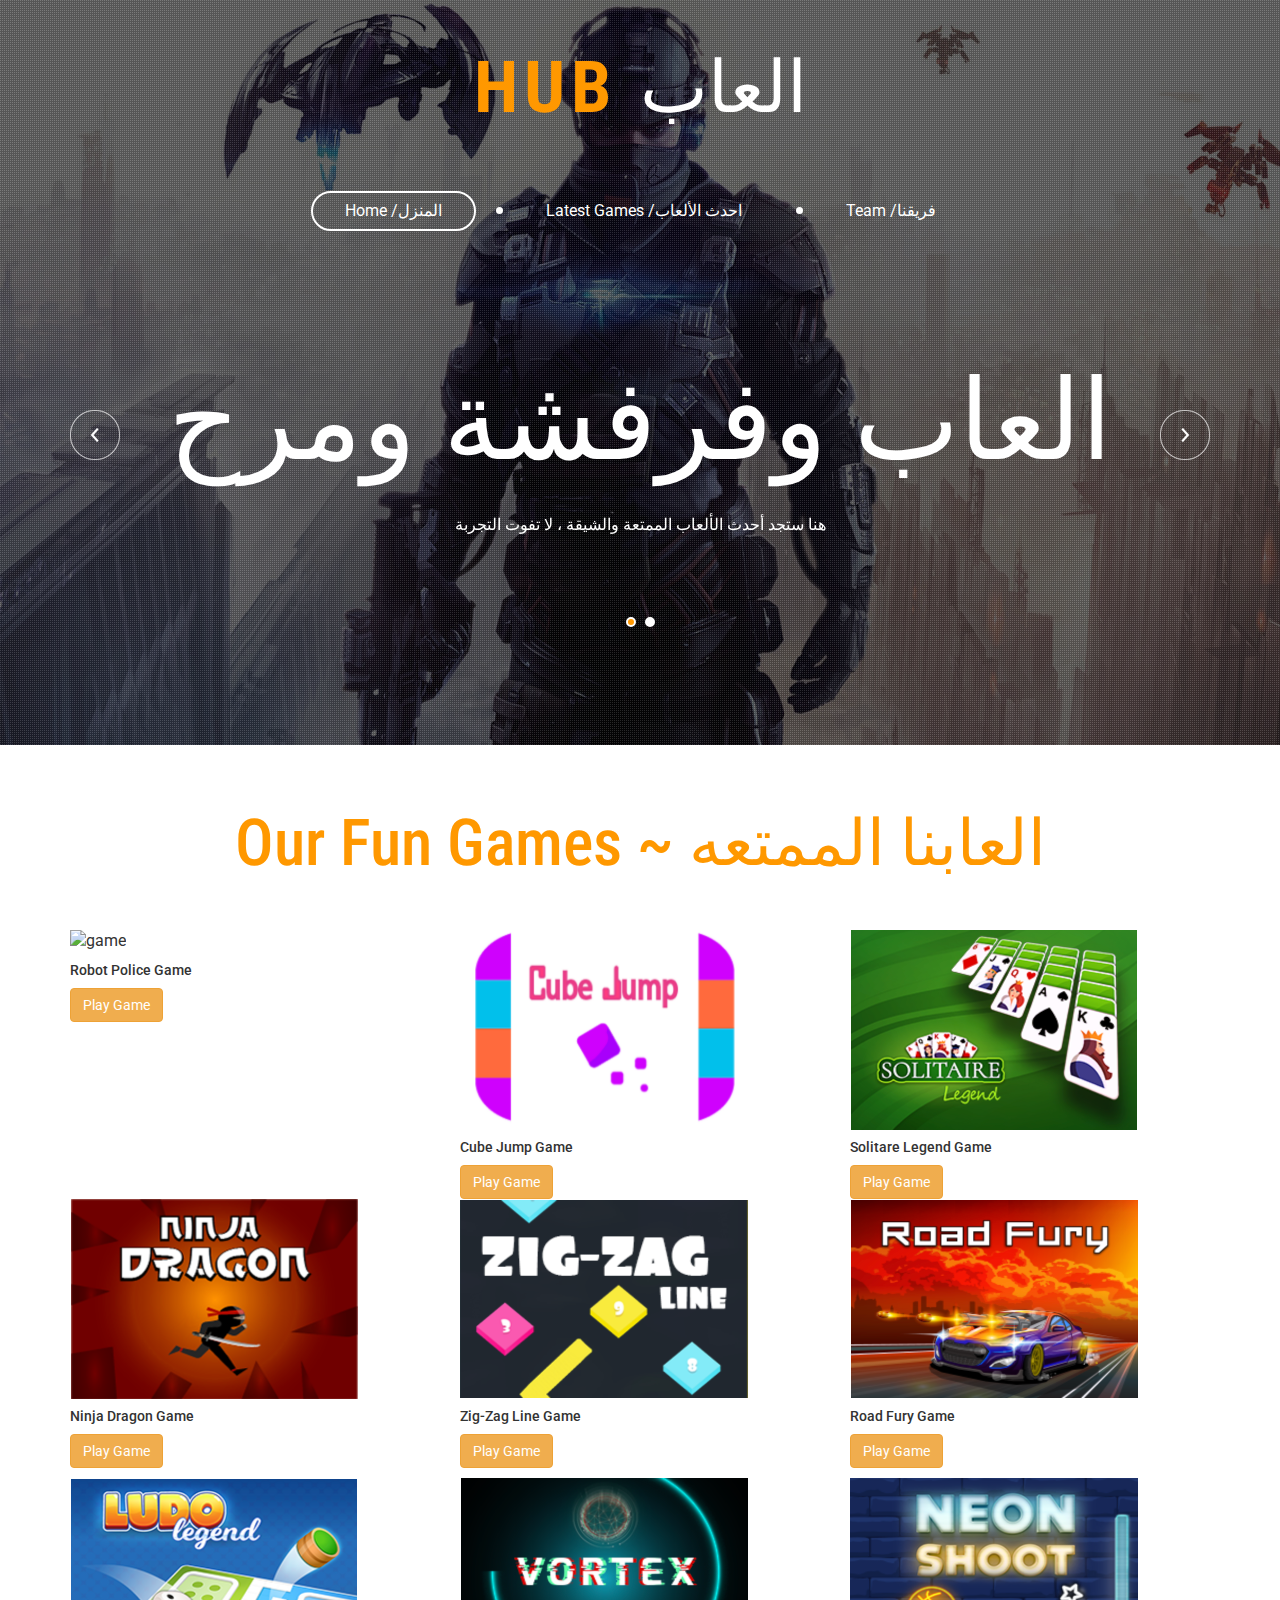
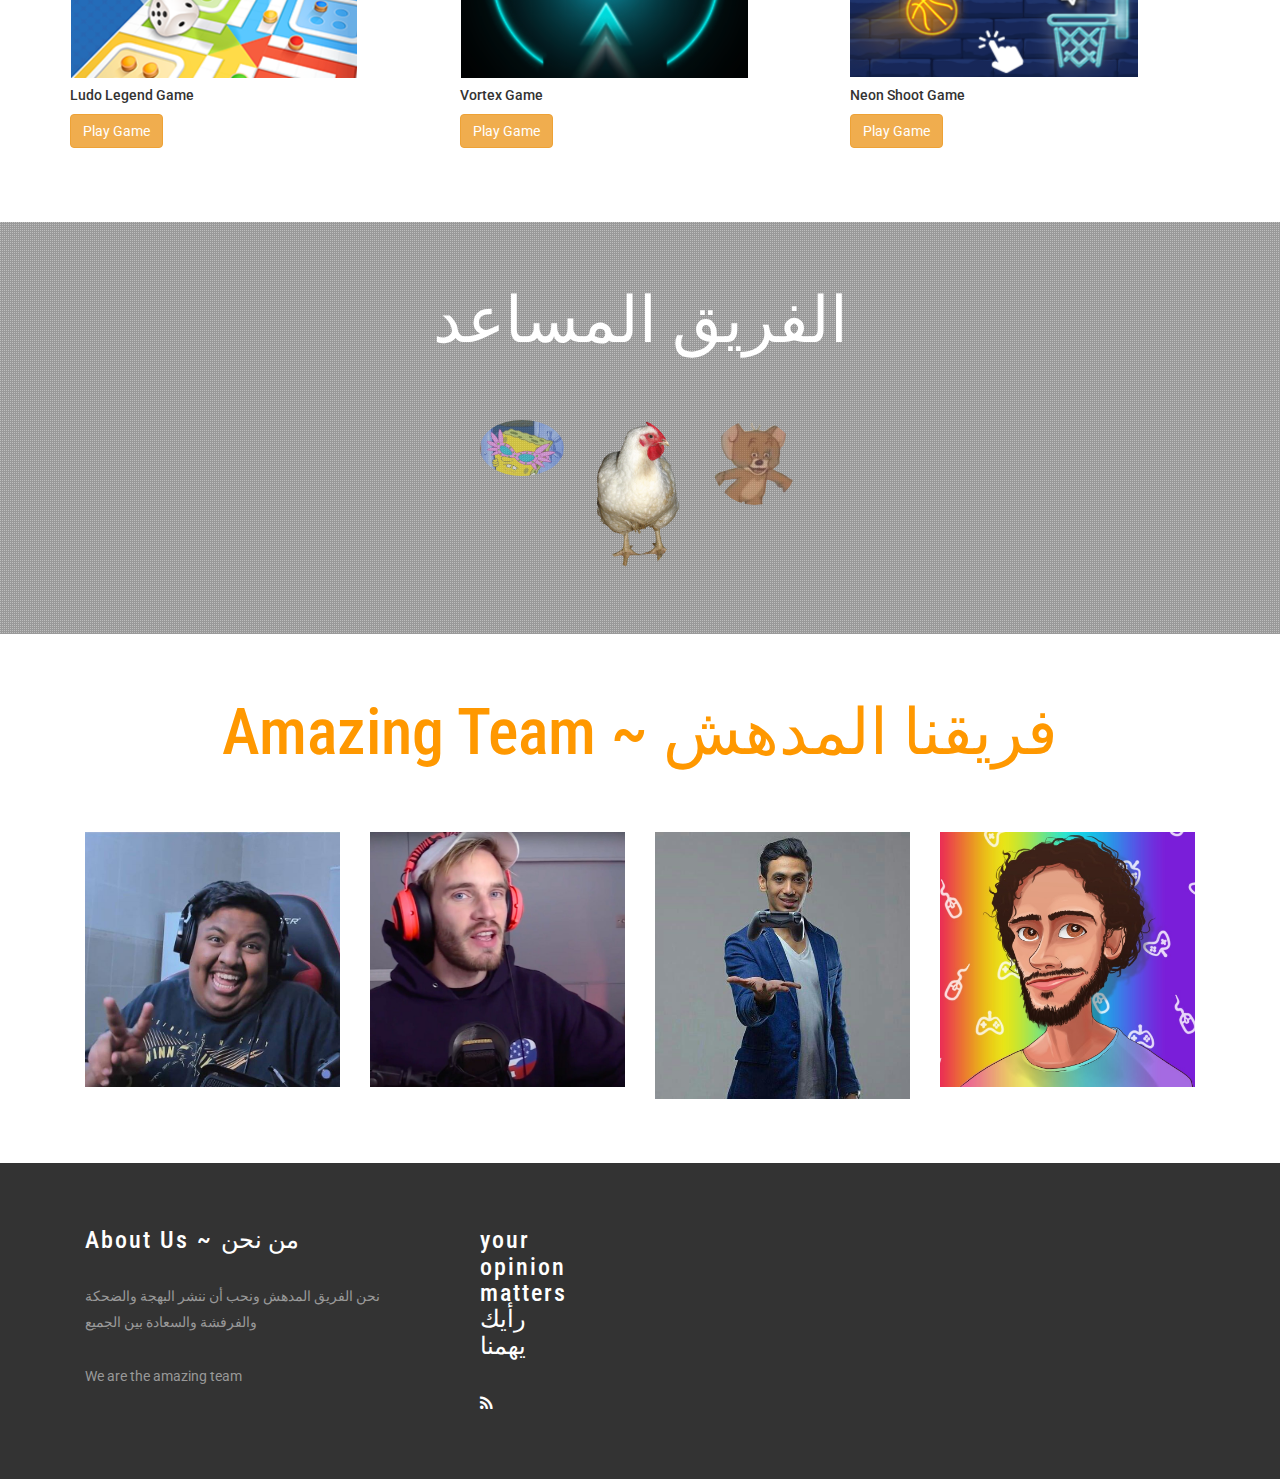
==== index.html @ be926b89 "uploaded my index page" ====
<!--A Design by W3layouts
Author: W3layout
Author URL: http://w3layouts.com
License: Creative Commons Attribution 3.0 Unported
License URL: http://creativecommons.org/licenses/by/3.0/
-->
<!DOCTYPE html>
<html lang="en">
<head>
	<title>Games Hub a Games Category Bootstrap responsive Website Template | Home :: w3layouts</title>
	<meta name="viewport" content="width=device-width, initial-scale=1">
	<meta charset="utf-8">
	<meta name="keywords" content="Games Hub Responsive web template, Bootstrap Web Templates, Flat Web Templates, Android Compatible web template,
	Smartphone Compatible web template, free webdesigns for Nokia, Samsung, LG, SonyEricsson, Motorola web design" />
	<script type="application/x-javascript"> addEventListener("load", function() { setTimeout(hideURLbar, 0); }, false); function hideURLbar(){ window.scrollTo(0,1); } </script>
	<!-- bootstrap-css -->
	<link href="css/bootstrap.css" rel="stylesheet" type="text/css" media="all" />
	<!--// bootstrap-css -->
	<!-- css -->
	<link rel="stylesheet" href="css/style.css" type="text/css" media="all" />
	<!--// css -->
	<!-- font-awesome icons -->
	<link href="css/font-awesome.css" rel="stylesheet">
	<!-- //font-awesome icons -->
	<!-- portfolio -->
	<link rel="stylesheet" href="css/chocolat.css" type="text/css" media="all">
	<!-- //portfolio -->
	<!-- font -->
	<link href="//fonts.googleapis.com/css?family=Roboto:100,100i,300,300i,400,400i,500,500i,700,700i,900,900i" rel="stylesheet">
	<link href='//fonts.googleapis.com/css?family=Roboto+Condensed:400,700italic,700,400italic,300italic,300' rel='stylesheet' type='text/css'>
	<!-- //font -->
	<script src="js/jquery-1.11.1.min.js"></script>
	<script src="js/bootstrap.js"></script>
	<script type="text/javascript">
		jQuery(document).ready(function($) {
			$(".scroll").click(function(event){
				event.preventDefault();
				$('html,body').animate({scrollTop:$(this.hash).offset().top},1000);
			});
		});
	</script>

	<!--[if lt IE 9]>
	<script src="https://oss.maxcdn.com/libs/html5shiv/3.7.0/html5shiv.js"></script>
	<![endif]-->
</head>
<body>
	<!-- banner -->
	<div class="banner">
		<div class="agileinfo-dot">
			<div class="agileits-logo">
				<h1><a href="index.html">Hub <span>العاب</span></a></h1>
			</div>
			<div class="header-top">
				<div class="container">
					<div class="header-top-info">
						<nav class="navbar navbar-default">
							<!-- Brand and toggle get grouped for better mobile display -->
							<div class="navbar-header">
								<button type="button" class="navbar-toggle collapsed" data-toggle="collapse" data-target="#bs-example-navbar-collapse-1">
									<span class="sr-only">Toggle navigation</span>
									<span class="icon-bar"></span>
									<span class="icon-bar"></span>
									<span class="icon-bar"></span>
								</button>
							</div>

							<!-- Collect the nav links, forms, and other content for toggling -->
							<div class="collapse navbar-collapse nav-wil" id="bs-example-navbar-collapse-1">
								<nav>
									<ul class="nav navbar-nav">
										<li class="active"><a href="index.html">Home <span> /المنزل</a></li>

											<li><a href="#gallery" class="scroll">Latest Games <span> /احدث الألعاب</a></li>

												<li><a href="#team" class="scroll">Team <span> /فريقنا </a></li>

												</ul>
											</nav>
										</div>
										<!-- /.navbar-collapse -->
									</nav>
								</div>
							</div>
						</div>
						<div class="w3layouts-banner-info">
							<div class="container">
								<div class="w3layouts-banner-slider">
									<div class="w3layouts-banner-top-slider">
										<div class="slider">
											<div class="callbacks_container">
												<ul class="rslides callbacks callbacks1" id="slider4">
													<li>
														<div class="banner_text">
															<h3>العاب وفرفشة ومرح</h3>
															<p>هنا ستجد أحدث الألعاب الممتعة والشيقة ، لا تفوت التجربة</p>

														</div>
													</li>
													<li>
														<div class="banner_text">
															<h3>Games Hub </h3>
															<p>Here you will find the best games ever, you will never regret the experince</p>

														</div>
													</li>
												</ul>
											</div>
											<div class="clearfix"> </div>
											<script src="js/responsiveslides.min.js"></script>
											<script>
												// You can also use "$(window).load(function() {"
												$(function () {
													// Slideshow 4
													$("#slider4").responsiveSlides({
														auto: true,
														pager:true,
														nav:true,
														speed: 500,
														namespace: "callbacks",
														before: function () {
															$('.events').append("<li>before event fired.</li>");
														},
														after: function () {
															$('.events').append("<li>after event fired.</li>");
														}
													});

												});
											</script>
											<!--banner Slider starts Here-->
										</div>
									</div>
								</div>
							</div>
						</div>
					</div>
				</div>
				<!-- //banner -->


				<!-- portfolio -->
				<div class="portfolio" id="gallery">
					<div class="container">
						<div class="agileits-title" style="margin-bottom:50px;">
							<h3>Our Fun Games ~ العابنا الممتعه</h3>
						</div>
						<div class ="row">

							<div class="col-sm-4">
								<div class="card" style="width: 18rem;">
									<img src="first.png" class="img-round img-size" alt="game">
									<div class="card-body" style="margin-bottom:10px;">
										<h5 class="card-title">Robot Police Game</h5>
										<a href="firstgame.html" class="btn btn-warning">Play Game</a>
									</div>
								</div>
							</div>

							<div class="col-sm-4">
								<div class="card" style="width: 18rem;">
									<img src="Sec.png" class="img-round img-size" alt="game">
									<div class="card-body">
										<h5 class="card-title">Cube Jump Game</h5>
										<a href="secgame.html" class="btn btn-warning">Play Game</a>
									</div>
								</div>
							</div>

							<div class="col-sm-4">
								<div class="card" style="width: 18rem;">
									<img src="third.png" class="img-round img-size" alt="game">
									<div class="card-body">
										<h5 class="card-title">Solitare Legend Game</h5>
										<a href="thirdgame.html" class="btn btn-warning">Play Game</a>
									</div>
								</div>
							</div>
						</div>

						<div class ="row ">

							<div class="col-sm-4">
								<div class="card" style="width: 18rem;">
									<img src="fourth.png" class="img-round img-size" alt="game">
									<div class="card-body" style="margin-bottom:10px;">
										<h5 class="card-title">Ninja Dragon Game</h5>
										<a href="fourthgame.html" class="btn btn-warning">Play Game</a>
									</div>
								</div>
							</div>

							<div class="col-sm-4">
								<div class="card" style="width: 18rem;">
									<img src="fifth.png" class="img-round img-size" alt="game">
									<div class="card-body">
										<h5 class="card-title">Zig-Zag Line Game</h5>
										<a href="fifthgame.html" class="btn btn-warning">Play Game</a>
									</div>
								</div>
							</div>

							<div class="col-sm-4">
								<div class="card" style="width: 18rem;">
									<img src="sixth.png" class="img-round img-size" alt="game">
									<div class="card-body">
										<h5 class="card-title">Road Fury Game</h5>
										<a href="sixthgame.html" class="btn btn-warning">Play Game</a>
									</div>
								</div>
							</div>
						</div>

						<div class ="row">

							<div class="col-sm-4">
								<div class="card" style="width: 18rem;">
									<img src="seven.png" class="img-round img-size" alt="game">
									<div class="card-body" style="margin-bottom:10px;">
										<h5 class="card-title">Ludo Legend Game</h5>
										<a href="seventhgame.html" class="btn btn-warning">Play Game</a>
									</div>
								</div>
							</div>

							<div class="col-sm-4">
								<div class="card" style="width: 18rem;">
									<img src="eight.png" class="img-round img-size" alt="game">
									<div class="card-body">
										<h5 class="card-title">Vortex Game</h5>
										<a href="eightgame.html" class="btn btn-warning">Play Game</a>
									</div>
								</div>
							</div>

							<div class="col-sm-4">
								<div class="card" style="width: 18rem;">
									<img src="nine.png" class="img-round img-size" alt="game">
									<div class="card-body">
										<h5 class="card-title">Neon Shoot Game</h5>
										<a href="ninegame.html" class="btn btn-warning">Play Game</a>
									</div>
								</div>
							</div>
						</div>



					</div>
				</div>
				<!-- //portfolio -->

				<!-- testimonial -->
				<div class="jarallax testimonial" id="testimonial">
					<div class="testimonial-dot">
						<div class="container">
							<div class="agileits-title testimonial-heading">
								<h3>الفريق المساعد</h3>
							</div>
							<div class="w3-agile-testimonial">
								<div class="slider">
									<div class="callbacks_container">
										<ul class="rslides callbacks callbacks1" id="slider3">
											<li>
												<div class="testimonial-img-grid">
													<div class="testimonial-img t-img1">
														<img src="sponge.png" alt="" />
													</div>
													<div class="testimonial-img">
														<img src="chick.png" alt="" />
													</div>
													<div class="testimonial-img t-img2">
														<img src="jj.png" alt="" />
													</div>
													<div class="clearfix"> </div>
												</div>

											</li>
											<li>
												<div class="testimonial-img-grid">
													<div class="testimonial-img t-img1">
														<img src="meme.png" alt="" />
													</div>
													<div class="testimonial-img">
														<img src="go.png" alt="" />
													</div>
													<div class="testimonial-img t-img2">
														<img src="o.png" alt="" />
													</div>
													<div class="clearfix"> </div>
												</div>

											</li>
											<li>
												<div class="testimonial-img-grid">
													<div class="testimonial-img t-img1">
														<img src="roro.png" alt="" />
													</div>
													<div class="testimonial-img">
														<img src="cat.png" alt="" />
													</div>
													<div class="testimonial-img t-img2">
														<img src="madam.png" alt="" />
													</div>
													<div class="clearfix"> </div>
												</div>

											</li>
										</ul>
									</div>
									<div class="clearfix"> </div>
									<script>
										// You can also use "$(window).load(function() {"
										$(function () {
											// Slideshow 4
											$("#slider3").responsiveSlides({
												auto: true,
												pager:false,
												nav:false,
												speed: 500,
												namespace: "callbacks",
												before: function () {
													$('.events').append("<li>before event fired.</li>");
												},
												after: function () {
													$('.events').append("<li>after event fired.</li>");
												}
											});

										});
									</script>
									<!--banner Slider starts Here-->
								</div>
							</div>
						</div>
					</div>
				</div>
				<!-- //testimonial -->
				<!-- team -->
				<div class="team" id="team">
					<div class="container">
						<div class="agileits-title">
							<h3>Amazing Team ~ فريقنا المدهش</h3>
						</div>
						<div class="agileits-team-grids">
							<div class="col-md-3 agileits-team-grid">
								<div class="team-info">
									<img src="team.jpeg" alt="">
									<div class="team-caption">
										<h4>BanderitaX</h4>
										<p>بندر</p>
										<ul>
											<li><a target="_blank" href="https://www.youtube.com/user/BanderitaX"><i class="fa fa-rss"></i></a></li>
											<li><a target="_blank" href="https://twitter.com/BanderitaX"><i class="fa fa-twitter"></i></a></li>
										</ul>
									</div>
								</div>
							</div>
							<div class="col-md-3 agileits-team-grid">
								<div class="team-info">
									<img src="teamm.jpeg" alt="">
									<div class="team-caption">
										<h4>PewDiePie</h4>
										<p>بيو دي باي</p>
										<ul>
											<li><a target="_blank" href="https://www.youtube.com/user/PewDiePie"><i class="fa fa-rss"></i></a></li>
											<li><a target="_blank" href="https://twitter.com/pewdiepie"><i class="fa fa-twitter"></i></a></li>
										</ul>
									</div>
								</div>
							</div>
							<div class="col-md-3 agileits-team-grid">
								<div class="team-info">
									<img src="teammm.jpeg" alt="">
									<div class="team-caption">
										<h4>d7oomy_999</h4>
										<p>دحوم ٩٩٩</p>
										<ul>
											<li><a target="_blank" href="https://www.youtube.com/user/d7oomy999"><i class="fa fa-rss"></i></a></li>
											<li><a target="_blank" href="https://twitter.com/d7oomy_999"><i class="fa fa-twitter"></i></a></li>
										</ul>
									</div>
								</div>
							</div>
							<div class="col-md-3 agileits-team-grid">
								<div class="team-info">
									<img src="tteam.jpg" alt="">
									<div class="team-caption">
										<h4>Spooki</h4>
										<p>سبوكي</p>
										<ul>
											<li><a target="_blank" href="https://www.youtube.com/channel/UCIS6WkTyHg5UzR2VywnFl-g"><i class="fa fa-rss"></i></a></li>
											<li><a target="_blank" href="https://twitter.com/spookiman8"><i class="fa fa-twitter"></i></a></li>

										</ul>
									</div>
								</div>
							</div>
							<div class="clearfix"> </div>
						</div>
					</div>
				</div>
				<!-- //team -->

				<!-- footer -->
				<div class="footer">
					<div class="container">
						<div class="footer-top">
							<div class="col-md-4 amet-sed">
								<div class="footer-title">
									<h3>About Us ~ من نحن</h3>
								</div>
								<p>نحن الفريق المدهش ونحب أن ننشر البهجة والضحكة والفرفشة والسعادة بين الجميع</p>
								<p>We are the amazing team </p>
							</div>
							<div class="col-md-4 amet-sed amet-medium">

								<div class="col-md-4 amet-sed ">
									<div class="footer-title">
										<h3>your opinion matters <span> رأيك يهمنا </span></h3>

									</div>
									<div class="agileinfo-social-grids">
										<ul>

											<li><a target="_blank" href="https://docs.google.com/forms/d/e/1FAIpQLScxeU9dLkzwIAtEVly69aYnp16hEA6zeTiQEFnQMu7JR7s-Jg/viewform?usp=sf_link"><i class="fa fa-rss"></i></a></li>

										</ul>
									</div>

								</div>
								<div class="clearfix"> </div>
							</div>
						</div>
					</div>
					<!-- //footer -->

					<script src="js/jarallax.js"></script>
					<script src="js/SmoothScroll.min.js"></script>
					<script type="text/javascript">
						/* init Jarallax */
						$('.jarallax').jarallax({
							speed: 0.5,
							imgWidth: 1366,
							imgHeight: 768
						})
					</script>
					<script src="js/responsiveslides.min.js"></script>
					<script type="text/javascript" src="js/move-top.js"></script>
					<script type="text/javascript" src="js/easing.js"></script>
					<!-- here stars scrolling icon -->
					<script type="text/javascript">
						$(document).ready(function() {
							/*
							var defaults = {
							containerID: 'toTop', // fading element id
							containerHoverID: 'toTopHover', // fading element hover id
							scrollSpeed: 1200,
							easingType: 'linear'
						};
						*/

						$().UItoTop({ easingType: 'easeOutQuart' });

					});
				</script>
				<!-- //here ends scrolling icon -->
				<!-- Tabs-JavaScript -->
				<script src="js/jquery.filterizr.js"></script>
				<script src="js/controls.js"></script>
				<script type="text/javascript">
					$(function() {
						$('.filtr-container').filterizr();
					});
				</script>
				<!-- //Tabs-JavaScript -->
				<!-- PopUp-Box-JavaScript -->
				<script src="js/jquery.chocolat.js"></script>
				<script type="text/javascript">
					$(function() {
						$('.filtr-item a').Chocolat();
					});
				</script>
				<!-- //PopUp-Box-JavaScript -->
			</body>
			</html>
---- css/style.css ----
/*--A Design by W3layouts
Author: W3layout
Author URL: http://w3layouts.com
License: Creative Commons Attribution 3.0 Unported
License URL: http://creativecommons.org/licenses/by/3.0/
--*/
body a{
  transition: 0.5s all;
  -webkit-transition: 0.5s all;
  -o-transition: 0.5s all;
  -moz-transition: 0.5s all;
  -ms-transition: 0.5s all;
}
html, body{
    font-size: 100%;
	font-family: 'Roboto', sans-serif;
}
body{
	background:#FFFFFF;
}
.banner{
	background: url(../images/1.jpg) no-repeat 0px 0px;
    background-size: cover;
}
.agileinfo-dot{
    background: url(../images/dott.png)repeat 0px 0px;
    background-size: 2px;
    -webkit-background-size: 2px;
    -moz-background-size: 2px;
    -o-background-size: 2px;
    -ms-background-size: 2px;
    padding: 3em 0;
}
.jarallax {
    position: relative;
    background-size: cover;
    background-repeat: no-repeat;
    background-position: 50% 50%;
}
/*-- banner --*/
/*-- header --*/
.agileits-logo {
	text-align:center;
}
.agileits-logo h1{
	margin:0;
}
.agileits-logo h1 a{
    font-size: 2em;
    text-transform: uppercase;
    color: #FF9800;
    text-decoration: none;
    font-weight: 700;
    font-family: 'Roboto Condensed', sans-serif;
    letter-spacing: 6px;
    padding: 0;
}
.agileits-logo h1 a span{
    text-transform: capitalize;
    letter-spacing: 1px;
    font-weight: 300;
    color: #FFFFFF;
}
.navbar-default {
    background: none;
    border: none;
}
.navbar {
    margin-bottom: 0;
}
.navbar-collapse {
    padding: 0;
    box-shadow: none;
}
.navbar-default .navbar-brand {
    color: #fff;
}
.navbar-nav {
    float: none;
    text-align: center;
    background: none;
    margin: 4em 0 0 0;
}
.header-top-info ul li{
    display: inline-block;
    float: none;
}
.navbar-nav li:after {
    content: "";
    position: absolute;
    background: #FFFFFF;
    height: 7px;
    width: 7px;
    top: 16px;
    left: 0;
    border-radius: 50%;
	-webkit-border-radius: 50%;
	-ms-border-radius: 50%;
	-o-border-radius: 50%;
	-moz-border-radius: 50%;
}
.navbar-nav li.active:after {
    background: none !important;
    width: 0px !important;
}
.navbar-default .navbar-nav > li > a {
    color: #fff;
    border: solid 2px rgba(255, 255, 255, 0);
}
.navbar-default .navbar-nav > li > a:hover, .navbar-default .navbar-nav > li > a:focus {
    color: #ffffff;
	border: solid 2px #ffffff;
    background: none;
    border-radius: 20px;
}
.navbar-default .navbar-brand:hover, .navbar-default .navbar-brand:focus {
    color: #ffffff;
}
.navbar-nav > li > a {
    font-size: 1em;
    padding: .5em 2em;
    margin: 0 1em;
}
.navbar-default .navbar-nav > .active > a, .navbar-default .navbar-nav > .active > a:hover, .navbar-default .navbar-nav > .active > a:focus {
    color: #ffffff;
    border: solid 2px #ffffff;
    background: none;
    border-radius: 20px;
}
/*-- //header --*/
/*--slider--*/
#slider2,
#slider3 {
  box-shadow: none;
  -moz-box-shadow: none;
  -webkit-box-shadow: none;
  margin: 0 auto;
}
.rslides_tabs li:first-child {
  margin-left: 0;
}
.rslides_tabs .rslides_here a {
  background: rgba(255,255,255,.1);
  color: #fff;
  font-weight: bold;
}
.events {
  list-style: none;
}
.callbacks_container {
  position: relative;
  float: left;
  width: 100%;
}
.callbacks {
  position: relative;
  list-style: none;
  overflow: hidden;
  width: 100%;
  padding: 0;
  margin: 0;
}
.callbacks li {
  position: absolute;
  width: 100%;
}
.callbacks img {
  position: relative;
  z-index: 1;
  height: auto;
  border: 0;
}
.callbacks .caption {
	display: block;
	position: absolute;
	z-index: 2;
	font-size: 20px;
	text-shadow: none;
	color: #fff;
	left: 0;
	right: 0;
	padding: 10px 20px;
	margin: 0;
	max-width: none;
	top: 10%;
	text-align: center;
}
.callbacks_nav {
    position: absolute;
    -webkit-tap-highlight-color: rgba(0,0,0,0);
    bottom: 109px;
    left: 0;
    z-index: 3;
    text-indent: -9999px;
    overflow: hidden;
    text-decoration: none;
    width: 50px;
    height: 50px;
    background: transparent url(../images/arrows.png) no-repeat left top;
}
.callbacks_nav.next {
    left: auto;
    background-position: right top;
    right: 0;
 }
 .callbacks_nav.prev {
    right: auto;
    background-position: left top;
    left: 0;
}
#slider3-pager a {
  display: inline-block;
}
#slider3-pager span{
  float: left;
}
#slider3-pager span{
	width:100px;
	height:15px;
	background:#fff;
	display:inline-block;
	border-radius:30em;
	opacity:0.6;
}
#slider3-pager .rslides_here a {
  background: #FFF;
  border-radius:30em;
  opacity:1;
}
#slider3-pager a {
  padding: 0;
}
#slider3-pager li{
	display:inline-block;
}
.rslides {
  position: relative;
  list-style: none;
  overflow: hidden;
  width: 100%;
  padding: 0;
}
.rslides li {
  -webkit-backface-visibility: hidden;
  position: absolute;
  display:none;
  width: 100%;
  left: 0;
  top: 0;
}
.rslides li{
  position: relative;
  display: block;
  float: left;
}
.rslides img {
  height: auto;
  border: 0;
  }
.callbacks_tabs{
    list-style: none;
    position: absolute;
    top: 116%;
    left: 48%;
    padding: 0;
    margin: 0;
    display: block;
    z-index: 999;
}
.slider-top span{
	font-weight:600;
}
.callbacks_tabs li{
    display: inline-block;
    margin: 0;
}
/*----*/
.callbacks_tabs a{
 visibility: hidden;
}
.callbacks_tabs a:after {
    content: "\f111";
    font-size: 0;
    font-family: FontAwesome;
    visibility: visible;
    display: block;
    height: 10px;
    width: 10px;
    display: inline-block;
    background: #ffffff;
    border: 2px solid #ffffff;
    border-radius: 50%;
    -webkit-border-radius: 50%;
    -o-border-radius: 50%;
    -moz-border-radius: 50%;
    -ms-border-radius: 50%;
}
.callbacks_here a:after{
    background: #ff9800;
    border: 2px solid #ffffff;
}
/*-- //slider --*/
/*-- w3layouts-banner-info --*/
.w3layouts-banner-info {
    padding: 8em 0;
}
.banner_text {
    text-align: center;
}
.banner_text h3 {
    color: #FFFFFF;
    font-size: 7em;
    margin: 0;
    font-weight: 100;
    text-transform: uppercase;
}
.banner_text p {
    color: #FFFFFF;
    font-size: 1em;
    margin: 2em 0;
    letter-spacing: 2px;
}
.w3-button {
    position: relative;
    margin: 0;
    padding: 1em;
    z-index: 1;
}
.w3-button a {
    color: #FFFFFF;
    font-size: 1em;
    padding: .5em 1em;
    border: solid 2px #FF9800;
    text-decoration: none;
    border-radius: 30px;
    margin: 0;
    background:#FF9800;
}
.w3-button a:hover {
    color: #FFFFFF;
    background:none;
    border: solid 2px #FFFFFF;
}
/*-- //w3layouts-banner-info --*/
/*-- about--*/
.about,.markets,.portfolio,.testimonial-dot,.team,.blog,.mail{
    padding: 4em 0;
}
.welcome{
    border-bottom: 1px dashed #ccc;
    padding-bottom: 1em;
	text-align:center;
}
.agileits-title h2,.agileits-title h3{
    font-size: 4em;
    color: #ff9800;
    margin: 0;
    text-align: center;
    font-family: 'Roboto Condensed', sans-serif;
}
.agileits-title p {
    font-size: 1em;
    color: #999;
    line-height: 1.8em;
    margin: 1em auto 0;
    width: 65%;
}
.about-w3lsrow {
    margin: 4em 0 0 0;
}
.w3about-img {
    background: url(../images/2.jpg)no-repeat 0px 0px;
    background-size: cover;
    min-height: 30em;
    padding: 0;
	position:relative;
}
.w3about-text {
    background: #f2f2f2;
    position: absolute;
    width: 56%;
    padding: 3em;
    right: -30%;
    top: 27%;
}
.w3about-text h5 {
    font-size: 2.5em;
    color: #212121;
    margin: 0;
}
.w3about-text p{
	color:#999999;
	font-size:.9em;
	line-height:1.8em;
	margin:1em 0 0 0;
}
/*-- //about--*/
/*-- markets --*/
.markets{
	background: #ececec;
}
.wthree-heading h3,.agileits-top-heading h2 {
    color: #212121;
    font-size: 2.5em;
    margin: 0;
    font-weight: 600;
    text-transform: uppercase;
    letter-spacing: 6px;
}
.wthree-heading{
	text-align:center;
}
.markets-grids,.agileits-feedback-grids,.w3-agileits-newsletter,.team-grids,.agile-contact-form,.w3-agile-testimonial,.wthree-blog-grids,.w3_mail_grids,.agileits-team-grids{
    margin: 4em 0 0 0;
}
.agileits-icon-grid {
    padding: 2em;
    background: #FFFFFF;
    box-shadow: 0 0px 1px rgb(107, 107, 107), 0 1px 2px rgba(0,0,0,.24);
}
.icon-left{
	float: none;
    width: 70px;
    height: 70px;
    text-align: center;
    padding: 1.2em 0 0 0;
    margin: 0 auto 1em;
    background: #ff9800;
}
.icon-left i.fa{
    color: #FFFFFF;
    font-size: 2em;
}
.icon-right{
    float: none;
    width: 100%;
    text-align: center;
}
.icon-right h5{
    color: #212121;
    font-size: 1em;
    margin: 0;
    font-weight: 700;
    text-transform: uppercase;
    letter-spacing: 4px;
}
.icon-right p{
	color: #999999;
    font-size: .9em;
    margin: 1em 0 0 0;
    line-height: 1.8em;
}
.w3ls-markets-grid:nth-child(4),.w3ls-markets-grid:nth-child(5),.w3ls-markets-grid:nth-child(6){
	margin:3em 0 0 0;
}
/*-- //markets --*/
/*-- portfolio --*/
.filtr-item {
	padding: 0;
	width: 33.3335%;
	float: left;
}
.filtr-container {
	width: 100%;
}
.item-desc {
	background-color: rgba(0,0,0,0.5);
	color: white;
	position: absolute;
	text-transform: uppercase;
	text-align: center;
	z-index: 1;
}
.simplefilter li, .multifilter li, .sortandshuffle li {
	color: #212121;
    cursor: pointer;
    display: inline-block;
    padding: 10px 20px;
    font-size: .9em;
    font-weight: 600;
    margin: 0 0.4em;
    border-radius: 30px;
    -webkit-border-radius: 30px;
    -moz-border-radius: 30px;
    -o-border-radius: 30px;
    -ms-border-radius: 30px;
}
.simplefilter li {
    border: 2px solid #212121;
}
.simplefilter li.active {
    border: 2px solid #ff9800;
    color: #ffffff;
    background: #ff9800;
	border-radius: 30px;
    -webkit-border-radius: 30px;
    -moz-border-radius: 30px;
    -o-border-radius: 30px;
    -ms-border-radius: 30px;
}
select {
	padding: 1rem 1rem;
	text-transform: uppercase;
}
.sortandshuffle .shuffle-btn {
	background-color: #dec800;
}
.sortandshuffle .sort-btn {
	background-color: #de0000;
}
.sortandshuffle .sort-btn.active {
	background-color: #9d0000;
}

.filtr-item {
	transform: scale(1) translate3d(0px, 0px, 0px);
	-o-transform: scale(1) translate3d(0px, 0px, 0px);
	transition: all 0.5s ease-out 0ms;
	-o-transition: all 0.5s ease-out 0ms;
	transform-style: preserve-3d;
	-o-transform-style: preserve-3d;
}
ul.simplefilter {
	text-align: center;
    margin: 4em 0 3em;
    padding: 0;
}
@media screen and (max-width:991px) {
	.filtr-item {
		float: left;
		width: 33.33%;
	}
	.simplefilter li, .multifilter li, .sortandshuffle li {
		padding: 10px 13px;
		font-size: 1em;
	}
}
@media screen and (max-width:768px) {
	.filtr-item {
		float: left;
		width: 50%;
	}
	.simplefilter li, .multifilter li, .sortandshuffle li {
		padding: 8px 10px;
		font-size: 0.9em;
		letter-spacing: 0px;
	}
}
@media screen and (max-width:600px) {
	.filtr-item {
		padding: 0em;
	}
	ul.simplefilter {
		margin-bottom: 0em;
	}
	.simplefilter li, .multifilter li, .sortandshuffle li {
		margin-bottom: 1em;
	}
}
@media screen and (max-width:414px) {
	ul.simplefilter {
		margin-bottom: 0em;
	}
	.filtr-item {
		width: 100%;
	}
	.simplefilter li, .multifilter li, .sortandshuffle li {
		padding: 4px 4px;
		font-size: 0.8em;
		letter-spacing: 0px;
		margin-bottom: 1em;
	}
}
.portfolio figure {
	margin: 0;
	padding: 0;
	position: relative;
	display: block;
	cursor: pointer;
	overflow: hidden;
}
.portfolio figure:hover figcaption {
	-ms-filter: progid:DXImageTransform.Microsoft.Alpha(Opacity=100);
	filter: alpha(opacity=100);
	opacity: 1;
	-webkit-transform: rotate(0);
	-moz-transform: rotate(0);
	-o-transform: rotate(0);
	-ms-transform: rotate(0);
	transform: rotate(0);
	top: 0;
}
.portfolio figcaption {
	-ms-filter: progid:DXImageTransform.Microsoft.Alpha(Opacity=0);
	filter: alpha(opacity=0);
	opacity: 0;
	position: absolute;
	height: 100%;
	width: 100%;
	top: -100%;
	background: rgba(0,0,0,.5);
	color: #fff;
	-webkit-transition: all .5s ease;
	-moz-transition: all .5s ease;
	-o-transition: all .5s ease;
	-ms-transition: all .5s ease;
	transition: all .5s ease;
	-webkit-transition-delay: .5s;
	-moz-transition-delay: .5s;
	-o-transition-delay: .5s;
	-ms-transition-delay: .5s;
	transition-delay: .5s;
	-webkit-transform: rotate(360deg);
	-moz-transform: rotate(360deg);
	-o-transform: rotate(360deg);
	-ms-transform: rotate(360deg);
	transform: rotate(360deg);
}
.portfolio figcaption h3 {
    color: #FFF;
    text-align: center;
    margin-bottom: 0;
    font-size: 2em;
    letter-spacing: 3px;
    font-weight: 700;
	font-family: 'Roboto Condensed', sans-serif;
    text-transform: uppercase;
    position: relative;
    margin-top: 105px;
    -webkit-transition: all .5s;
    -moz-transition: all .5s;
    -o-transition: all .5s;
    -ms-transition: all .5s;
    transition: all .5s;
    -webkit-transition-delay: 1s;
    -moz-transition-delay: 1s;
    -o-transition-delay: 1s;
    -ms-transition-delay: 1s;
    transition-delay: 1s;
}
.portfolio figcaption h3 span{
	text-transform: capitalize;
    letter-spacing: 1px;
    font-weight: 300;
}
.portfolio figure:hover h3 {
	left: 0;
}
.portfolio figcaption a {
	color: #fff;
	border: 2px solid #fff;
	padding: 4px 10px;
	text-decoration: none;
}
.portfolio figcaption a:hover {
	color: #4f5856;
	background: #fff;
}
/*-- //portfolio --*/
/*-- model --*/
.agileits-w3layouts-info img{
	width:100%;
}
.modal-header h4 {
    margin: 0;
    font-size: 2em;
    text-transform: uppercase;
    color: #FF9800;
    text-decoration: none;
    font-weight: 700;
    font-family: 'Roboto Condensed', sans-serif;
    letter-spacing: 6px;
    padding: 0;
}
.modal-header h4 span{
	text-transform: capitalize;
    letter-spacing: 1px;
    font-weight: 300;
    color: #212121;
}
.modal-body p{
    margin: 1em 0 0 0;
    font-size: .875em;
    color: #999999;
    line-height: 1.8em;
}
/*-- //model --*/
/*-- testimonial --*/
.testimonial{
	background:url(../images/1.jpg) no-repeat 0px 0px;
	background-size:cover;
}
.testimonial-dot{
    background: url(../images/dott.png)repeat 0px 0px;
    background-size: 2px;
    -webkit-background-size: 2px;
    -moz-background-size: 2px;
    -o-background-size: 2px;
    -ms-background-size: 2px;
}
.testimonial-heading h3{
	color:#FFFFFF;
}
.testimonial-heading h5{
	color:#FFFFFF;
}
.testimonial-img-grid{
    width: 28%;
    margin: 0 auto;
}
.testimonial-img{
	float: left;
    width: 26.33%;
}
.testimonial-img:nth-child(2){
	margin:0 2em;
}
.testimonial-img img{
	width:100%;
	border-radius:50%;
	-webkit-border-radius:50%;
	-ms-border-radius:50%;
	-moz-border-radius:50%;
	-o-border-radius:50%;
}
.t-img1 img,.t-img2 img{
	opacity: 0.6;
}
.testimonial-img-info{
	margin:2em 0 0 0;
}
.testimonial-img-info{
	text-align:center;
}
.testimonial-img-info p{
    color: #FFFFFF;
    font-size: .9em;
    margin:0 auto;
	width:60%;
    line-height: 1.8em;
}
.testimonial-img-info h5{
    color: #FFFFFF;
    font-size: 1em;
    margin: 1em 0;
    font-weight: 700;
    text-transform: uppercase;
    letter-spacing: 4px;
}
.testimonial-img-info h6{
	color: #FFFFFF;
    font-size: .9em;
    margin: 1em 0;
    font-style: italic;
}
/*-- //testimonial --*/
/*-- team --*/
.team-heading h4{
    color: rgba(255, 255, 255, 0.47);
}
.team-info{
    position: relative;
    overflow: hidden;
}
.team-info img{
	width:100%;
}
.team-caption h4{
    color: #FFFFFF;
    font-size: 1.5em;
    margin: .5em 0 0 0;
    font-family: 'Roboto Condensed', sans-serif;
}
.team-caption p{
    color: #eaeaea;
    font-size: .9em;
    margin: 0;
}
.team-caption ul{
    padding: 0;
    margin: 1em 0 0 0;
}
.team-caption ul li{
    display: inline-block;
}
.team-caption ul li a {
	color: #333;
    text-align: center;
}
.team-caption ul li a i.fa.fa-facebook{
    height: 30px;
    width: 30px;
    line-height: 30px;
    border: solid 2px #FFF;
    background: none;
    color: #FFF;
    transition: 0.5s all;
    -webkit-transition: 0.5s all;
    -moz-transition: 0.5s all;
    -o-transition: 0.5s all;
    -ms-transition: 0.5s all;
}
.team-caption ul li a i.fa.fa-facebook:hover {
    background: #3b5998;
}
.team-caption ul li a i.fa.fa-twitter{
    height: 30px;
    width: 30px;
    line-height: 30px;
    border: solid 2px #FFF;
    background: none;
    color: #FFF;
    transition: 0.5s all;
    -webkit-transition: 0.5s all;
    -moz-transition: 0.5s all;
    -o-transition: 0.5s all;
    -ms-transition: 0.5s all;
}
.team-caption ul li a i.fa.fa-twitter:hover{
	background: #55acee;
}
.team-caption ul li a i.fa.fa-rss{
    height: 30px;
    width: 30px;
    line-height: 30px;
    border: solid 2px #FFF;
    background: none;
    color: #FFF;
    transition: 0.5s all;
    -webkit-transition: 0.5s all;
    -moz-transition: 0.5s all;
    -o-transition: 0.5s all;
    -ms-transition: 0.5s all;
}
.team-caption ul li a i.fa.fa-rss:hover{
	background: #f26522;
}
.team-caption {
    background: #FF9800;
    padding: 1em;
    position: absolute;
    left: 0;
    bottom: -105%;
    text-align: center;
    width: 100%;
    height: 154px;
    -webkit-transition: .5s all;
    transition: .5s all;
    -moz-transition: .5s all;
}
.team-info:hover .team-caption{
    bottom: 0%;
}
.team-info:hover .team-caption {
    bottom: 0%;
}
/*-- //team --*/
/*-- blog --*/
.blog{
	background: #ececec;
}
.blog-left h4{
    color: #FF9800;
    margin: 0 0 1em 0;
    font-size: 2.5em;
    font-weight: 800;
}
.blog-left ul{
	padding:0;
	margin:1em 0 0 0;
}
.blog-left ul li{
    display: block;
    color: #212121;
    font-size: .9em;
    margin: .5em 0;
}
.blog-left ul li a{
    color: #FF9800;
    text-decoration: none;
    -o-transition: all 0.5s;
    -moz-transition: all 0.5s;
    -ms-transition: all 0.5s;
    -webkit-transition: all 0.5s;
    transition: all 0.5s;
}
.blog-left ul li a:hover{
	color:#212121;
}
.blog-left ul li a:focus,.blog-right a:focus,.date-text a:focus{
	outline:none;
}
.blog-right a {
	line-height: 1.5em;
    color: #212121;
    font-size: 1em;
    margin: 0;
    text-transform: uppercase;
    text-decoration: none;
    font-weight: 500;
    letter-spacing: 1px;
    -o-transition: all 0.5s;
    -moz-transition: all 0.5s;
    -ms-transition: all 0.5s;
    -webkit-transition: all 0.5s;
    transition: all 0.5s;
}
.blog-right a:hover{
	color: #FF9800;
}
.blog-right p {
    color: #999999;
    margin: 1em 0 0 0;
    font-size: .9em;
    line-height: 1.8em;
}
/*-- //blog --*/
/*-- mail --*/
.w3_mail_grids textarea{
    outline: none;
    padding: 10px;
    color: #212121;
    font-size: 14px;
    border: none;
    border-bottom: 2px solid #212121;
    background: none;
    width: 97.3%;
    margin: 0 0 3em 1.1em;
    min-height: 150px;
    resize: none;
    font-weight: 600;
}
.w3_mail_grids textarea::-webkit-input-placeholder {
	color: #212121 !important;
}
.w3_mail_grids input[type="submit"]{
    outline: none;
    padding: .5em 1em;
    color: #ffffff;
    letter-spacing: 2px;
    font-size: 1em;
    border: none;
    text-transform: uppercase;
    background: #FF9800;
	border: 2px solid #FF9800;
    font-weight: 600;
	-o-transition: all 0.5s;
    -moz-transition: all 0.5s;
    -ms-transition: all 0.5s;
    -webkit-transition: all 0.5s;
    transition: all 0.5s;
}
.w3_mail_grids input[type="submit"]:hover{
	color:#212121;
	border: 2px solid #212121;
	background:none;
}
.input {
    position: relative;
    z-index: 1;
    display: inline-block;
    margin: 1em;
    max-width: 30%;
    width: calc(100% - 2em);
    vertical-align: top;
}

.input__field {
	position: relative;
	display: block;
	float: right;
	padding: 0.8em;
	width: 60%;
	border: none;
	border-radius: 0;
	background: #f0f0f0;
	color: #aaa;
	-webkit-appearance: none; /* for box shadows to show on iOS */
}

.input__field:focus {
	outline: none;
}

.input__label {
	display: inline-block;
    padding: 0 1em;
    width: 40%;
    color: #212121;
    font-weight: 600;
    -webkit-font-smoothing: antialiased;
    -moz-osx-font-smoothing: grayscale;
    -webkit-touch-callout: none;
    -webkit-user-select: none;
    -khtml-user-select: none;
    -moz-user-select: none;
    -ms-user-select: none;
    user-select: none;
}

.input__label-content {
	position: relative;
	display: block;
	padding: 1.6em 0;
	width: 100%;
}
/* Jiro */
.input__field--jiro {
	padding:1em 0.5em;
	width: 100%;
	background: transparent;
	color: #212121;
    font-size: 14px;
	opacity: 0;
	-webkit-transition: opacity 0.3s;
	transition: opacity 0.3s;
}

.input__label--jiro {
	position: absolute;
	left: 0;
	padding: 0 0.85em;
	width: 100%;
	height: 100%;
	text-align: left;
	pointer-events: none;
	font-size: 14px;
}

.input__label-content--jiro {
	-webkit-transition: -webkit-transform 0.3s 0.3s;
	transition: transform 0.3s 0.3s;
}

.input__label--jiro::before,
.input__label--jiro::after {
	content: '';
	position: absolute;
	top: 0;
	left: 0;
	width: 100%;
	height: 100%;
	-webkit-transition: -webkit-transform 0.3s;
	transition: transform 0.3s;
}

.input__label--jiro::before {
    border-top: 2px solid #212121;
    -webkit-transform: translate3d(0, 100%, 0) translate3d(0, -2px, 0);
    transform: translate3d(0, 100%, 0) translate3d(0, -2px, 0);
    -webkit-transition-delay: 0.3s;
    transition-delay: 0.3s;
}

.input__label--jiro::after {
	z-index: -1;
	background:#f5f5f5;
	-webkit-transform: scale3d(1, 0, 1);
	transform: scale3d(1, 0, 1);
	-webkit-transform-origin: 50% 0%;
	transform-origin: 50% 0%;
}

.input__field--jiro:focus,
.input--filled .input__field--jiro {
	opacity: 1;
	-webkit-transition-delay: 0.3s;
	transition-delay: 0.3s;
}

.input__field--jiro:focus + .input__label--jiro .input__label-content--jiro,
.input--filled .input__label-content--jiro {
	-webkit-transform: translate3d(0, -80%, 0);
	transform: translate3d(0, -80%, 0);
	-webkit-transition-timing-function: cubic-bezier(0.2, 1, 0.3, 1);
	transition-timing-function: cubic-bezier(0.2, 1, 0.3, 1);
}

.input__field--jiro:focus + .input__label--jiro::before,
.input--filled .input__label--jiro::before {
	-webkit-transition-delay: 0s;
	transition-delay: 0s;
}

.input__field--jiro:focus + .input__label--jiro::before,
.input--filled .input__label--jiro::before {
	-webkit-transform: translate3d(0, 0, 0);
	transform: translate3d(0, 0, 0);
}

.input__field--jiro:focus + .input__label--jiro::after,
.input--filled .input__label--jiro::after {
	-webkit-transform: scale3d(1, 1, 1);
	transform: scale3d(1, 1, 1);
	-webkit-transition-delay: 0.3s;
	transition-delay: 0.3s;
	-webkit-transition-timing-function: cubic-bezier(0.2, 1, 0.3, 1);
	transition-timing-function: cubic-bezier(0.2, 1, 0.3, 1);
}
/*-- //mail --*/
/*-- contact --*/
.contact-w3lsleft.map {
    padding: 0;
}
.address-row {
    margin-top: 3em;
}
.contact-w3lsright {
	padding: 6em 6em;
    background: #ececec;
}
.contact-w3lsright h6 {
	line-height: 1.5em;
    color: #212121;
    font-size: 1.5em;
    margin: 0;
    text-transform: uppercase;
    text-decoration: none;
    font-weight: 500;
    letter-spacing: 1px;
}
.address-left {
    padding: 0;
    text-align: center;
}
.address-right {
    padding-left: 2em;
}
.address-row span.glyphicon {
    font-size: 1em;
    border: 1px solid #afafaf;
    padding: 1.6em 1em;
    color: #212121;
    -webkit-transition: .5s all;
    -moz-transition: .5s all;
    -o-transition: .5s all;
    -ms-transition: .5s all;
    transition: .5s all;
}
.address-row:hover span.glyphicon {
    border-color: #FF9800;
    color: #FF9800;
    -webkit-transform: rotatey(360deg);
    -moz-transform: rotatey(360deg);
    transform: rotatey(360deg);
    -o-transform: rotatey(360deg);
    -ms-transform: rotatey(360deg);
}
.address-row h5 {
	font-size: 1em;
    color: #212121;
    margin: 0 0 1em 0;
    font-weight: 600;
}
.address-right p{
	color:#999999;
	font-size:.9em;
	margin:0;
	line-height:1.8em;
}
.address-right p a {
    color: #FF9800;
	text-decoration:none;
}
.address-right p a:hover{
    color: #212121;
}
.map iframe {
    width: 100%;
    min-height: 526px;
    border: none;
    margin-bottom: -.5em;
}
/*-- //contact --*/
/*-- footer --*/
.footer{
	background: #333;
	padding:4em 0;
}
.footer-title h3 {
    font-size: 1.5em;
    display: inline-block;
    color: #fff;
    letter-spacing: 2px;
    margin: 0;
    font-family: 'Roboto Condensed', sans-serif;
}
.amet-sed p {
    margin: 2em 0 0 0;
    color: #999999;
    font-size: .9em;
    line-height: 1.8em;
}
.amet-medium p a{
    color: #FF9800;
    text-decoration: none;
 }
.amet-medium p a:hover{
	color:#FFFFFF;
}
.amet-sed .w3social-icons {
    margin-top: 1em;
}
.support input[type="email"] {
    width: 65%;
    padding: .5em 1em;
    font-size: 1em;
    text-align: left;
    font-weight: 400;
    border: 2px solid #fff;
    outline: none;
    margin: 0;
    -webkit-appearance: none;
    background: #fff;
}
.support input[type="submit"]{
	background: #FF9800;
    cursor: pointer;
    border: 2px solid #FF9800;
    color: #fff;
    font-weight: 400;
    font-size: 1em;
    padding: .5em 1em;
    text-align: center;
    -webkit-appearance: none;
    outline: none;
    transition: 0.5s all;
    -webkit-transition: 0.5s all;
    -moz-transition: 0.5s all;
    -o-transition: 0.5s all;
    -ms-transition: 0.5s all;
}
.support input[type="submit"]:hover{
	background:none;
	border: 2px solid #FFFFFF;
	color:#FFFFFF;
}
.support {
    margin: 1em 0em 0 0;
    background-color: rgb(45, 45, 45);
    padding: 1em 1em;
}
/*-- social-icons --*/
.agileinfo-social-grids{
    margin:2em 0 0 0;
}
.agileinfo-social-grids ul{
	padding:0;
	margin:0;
}
.agileinfo-social-grids ul li{
    display: inline-block;
}
.agileinfo-social-grids ul li a {
	color: #FFFFFF;
    text-align: center;
}
.agileinfo-social-grids ul li a i.fa{
    transition: 0.5s all;
    -webkit-transition: 0.5s all;
    -moz-transition: 0.5s all;
    -o-transition: 0.5s all;
    -ms-transition: 0.5s all;
}
.agileinfo-social-grids ul li a i.fa.fa-facebook:hover {
    color: #3b5998;
}
.agileinfo-social-grids ul li a i.fa.fa-twitter{
	margin:0 1em;
}
.agileinfo-social-grids ul li a i.fa.fa-twitter:hover{
	color: #55acee;
}
.agileinfo-social-grids ul li a i.fa.fa-rss{
	margin:0 1em 0 0;
}
.agileinfo-social-grids ul li a i.fa.fa-rss:hover{
	color: #f26522;
}
.agileinfo-social-grids ul li a i.fa.fa-vk:hover{
	color: #45668e;
}
/*-- //footer --*/
/*-- copyright --*/
.copyright{
	background:#212121;
	padding:1em 0;
}
.copyright p{
	color:#FFFFFF;
	font-size:.9em;
	text-align:center;
	margin:0;
}
.copyright p a{
	color:#ff9800;
}
.copyright p a:hover{
	color:#FFFFFF;
}
/*-- //copyright --*/
/*-- to-top --*/
#toTop {
	display: none;
	text-decoration: none;
	position: fixed;
	bottom: 20px;
	right: 2%;
	overflow: hidden;
	z-index: 999;
	width: 40px;
	height: 40px;
	border: none;
	text-indent: 100%;
	background: url(../images/arrow.png) no-repeat 0px 0px;
}
#toTopHover {
	width: 40px;
	height: 40px;
	display: block;
	overflow: hidden;
	float: right;
	opacity: 0;
	-moz-opacity: 0;
	filter: alpha(opacity=0);
}
/*-- //to-top --*/
/*-- responsive --*/
@media(max-width:1080px){
	.w3about-text {
		width: 63%;
		right: -35%;
	}
	.portfolio figcaption h3 {
		margin-top: 87px;
	}
	.input {
		max-width: 29.5%;
	}
	.testimonial-img-grid {
		width: 35%;
	}
	.address-row {
		padding-left: 0;
	}
	.contact-w3lsright {
		padding: 3em 3em;
	}
	.map iframe {
		min-height: 516px;
	}
	.support input[type="email"] {
		width: 54%;
	}
}
@media(max-width:991px){
	.navbar-nav > li > a {
		padding: .5em 1em;
		margin: 0 .8em;
	}
	.banner_text h3 {
		font-size: 5em;
	}
	.w3layouts-banner-info {
		padding: 5em 0;
	}
	.w3about-text {
		width: 89%;
	}
	.w3ls-markets-grid:nth-child(2),.w3ls-markets-grid:nth-child(3),.w3ls-markets-grid:nth-child(4),.w3ls-markets-grid:nth-child(5),.w3ls-markets-grid:nth-child(6) {
		margin: 2em 0 0 0;
	}
	.testimonial-img-grid {
		width: 50%;
	}
	.portfolio figcaption h3 {
		margin-top: 70px;
	}
	.testimonial-img-info p {
		width: 85%;
	}
	.agileits-title p {
		width: 95%;
	}
	.agileits-team-grid {
		float: left;
		width: 50%;
		margin-bottom: 2em;
	}
	.agileits-team-grid:nth-child(3),.agileits-team-grid:nth-child(4){
		margin:0;
	}
	.w3-agileits-blog-grid:nth-child(2) {
		margin: 2em 0 0 0;
	}
	.amet-medium {
		margin: 2em 0;
	}
	.support input[type="email"] {
		width: 83%;
	}
	.input {
		max-width: 28.5%;
	}
}
@media(max-width:768px){
	.callbacks_tabs {
		left: 47%;
	}
	.portfolio figcaption h3 {
		margin-top: 100px;
	}
}
@media(max-width:736px){
	.agileits-logo h1 a {
		font-size: 1.5em;
	}
	.navbar-toggle {
		float: none;
		margin-right: 0;
	}
	.navbar {
		text-align: center;
	}
	.navbar-nav {
	    margin: 1em 0;
	}
	.header-top-info ul li {
		display: block;
	}
	.navbar-nav li:after {
		background: none;
	}
	.navbar-default .navbar-collapse, .navbar-default .navbar-form {
	    border: none;
		position: absolute;
		width: 100%;
		background: rgba(0, 0, 0, 0.84);
		z-index: 9999;
	}
	.navbar-default .navbar-toggle {
		border-color: #fff;
	}
	.navbar-default .navbar-toggle .icon-bar {
		background-color: #fff;
	}
	.navbar-default .navbar-toggle:hover, .navbar-default .navbar-toggle:focus {
		background: #FF9800;
	}
	.input {
		max-width: 28%;
	}
	.w3about-text {
		width: 60%;
		right: 0;
	}
	.support input[type="email"] {
		width: 82%;
	}
	.navbar-nav > li > a {
		margin: 1em .5em;
	}
}
@media(max-width:667px){
	.input {
		max-width: 27.5%;
	}
	.support input[type="email"] {
		width: 80%;
	}
}
@media (max-width:640px) {
	.support input[type="email"] {
		width: 78%;
	}
}
@media(max-width:600px){
	.banner_text h3 {
		font-size: 4em;
	}
	.w3layouts-banner-info {
		padding: 4em 0;
	}
	.w3about-text {
		width: 72%;
	}
	.portfolio figcaption h3 {
		margin-top: 75px;
	}
	.testimonial-img-grid {
		width: 60%;
	}
	.input {
		max-width: 27%;
	}
	.map iframe {
		min-height: 350px;
	}
	.support input[type="email"] {
		width: 77%;
	}
}
@media(max-width:568px){
	.input {
		max-width: 26%;
	}
	.support input[type="email"] {
		width: 75%;
	}
}
@media(max-width:480px){
	.agileits-logo h1 a {
		font-size: 1.2em;
	}
	.navbar-nav > li > a {
		margin: .5em .5em;
	}
	.navbar-nav > li > a {
		margin: .5em .5em;
	}
	.callbacks_tabs {
		left: 45%;
		top: 108%;
	}
	.agileinfo-dot {
		padding: 2em 0;
	}
	.w3layouts-banner-info {
		padding: 3em 0;
	}
	.portfolio figcaption h3 {
		margin-top: 60px;
		font-size: 1.5em;
	}
	.testimonial-img:nth-child(2) {
		margin: 0 1em;
	}
	.testimonial-img-info p {
		width: 95%;
	}
	.agileits-title h2, .agileits-title h3 {
		font-size: 3em;
	}
	.blog-left h4 {
		font-size: 2em;
	}
	.input {
		max-width: 100%;
	}
	.w3_mail_grids textarea {
		width: 93.3%;
		margin: 1em;
	}
	.contact-w3lsright h6 {
	    font-size: 1em;
	}
	.address-row {
		float: none;
		width: 100%;
		margin-top: 2em;
	}
	.support input[type="email"] {
		width: 70%;
	}
	.callbacks_nav {
		width: 35px;
		height: 35px;
		background: transparent url(../images/arrows.png) no-repeat left top;
		background-size: 203%;
	}
	.w3about-text {
		padding: 2em;
	}
}
@media(max-width:414px){
	.banner_text h3 {
		font-size: 3em;
	}
	.w3about-img {
		min-height: 22em;
	}
	.w3about-text {
		padding: 1em;
	}
	.w3about-text h5 {
		font-size: 2em;
	}
	.w3about-text {
		top: 20%;
	}
	.about, .markets, .portfolio, .testimonial-dot, .team, .blog, .mail {
		padding: 2em 0;
	}
	.markets-grids, .agileits-feedback-grids, .w3-agileits-newsletter, .team-grids, .agile-contact-form, .w3-agile-testimonial, .wthree-blog-grids, .w3_mail_grids,.agileits-team-grids {
		margin: 2em 0 0 0;
	}
	ul.simplefilter {
		margin: 2em 0 2em;
	}
	.portfolio figcaption h3 {
		margin-top: 105px;
	}
	.agileits-title h2, .agileits-title h3 {
		font-size: 2.5em;
	}
	.team-caption h4 {
		font-size: 1.2em;
	}
	.blog-left h4 {
		font-size: 1.2em;
	}
	.address-right {
		padding-left: 1em;
	}
	.about-w3lsrow {
		margin: 2em 0 0 0;
	}
	.support input[type="email"] {
		width: 62%;
	}
}
@media(max-width:384px){
	.agileits-logo h1 a {
		font-size: 1em;
	}
	.banner_text p {
		margin: 1em 0;
		letter-spacing: 1px;
	}
	.callbacks_nav {
		bottom: 25px;
	}
	.w3layouts-banner-info {
		padding: 2em 0;
	}
	.callbacks_tabs {
		left: 44%;
	}
	.agileits-icon-grid {
		padding: 1em;
	}
	.portfolio figcaption h3 {
		margin-top: 95px;
	}
	.agileits-team-grid {
		float: none;
		width: 100%;
		margin-bottom: 2em !important;
	}
	.agileits-team-grid:nth-child(4) {
		margin: 0 !important;
	}
	.blog-left {
		float: none;
		width: 100%;
	}
	.blog-right {
		float: none;
		width: 100%;
		margin: 1em 0 0 0;
	}
	.address-right {
		padding-left: 1.5em;
		padding-right: 0;
	}
	.footer {
		padding: 2em 0;
	}
	.support input[type="email"] {
		width: 58%;
	}
	.agileits-title p {
		font-size: .9em;
	}
}
@media(max-width:320px){
	.agileits-logo h1 a {
		font-size: .9em;
	}
	.banner_text h3 {
		font-size: 2em;
	}
	.callbacks_tabs {
		left: 43%;
	}
	.w3-button {
		padding: .5em;
	}
	.w3about-text {
		width: 87%;
	}
	.portfolio figcaption h3 {
		margin-top: 80px;
	}
	.agileits-title h2, .agileits-title h3 {
		font-size: 2em;
	}
	.blog-left {
		padding: 0;
	}
	.blog-right {
		padding: 0;
	}
	.blog-right a {
		font-size: .9em;
	}
	.w3_mail_grids input[type="submit"] {
		font-size: .9em;
	}
	.contact-w3lsright {
		padding: 2em;
	}
	.support input[type="email"] {
		width: 100%;
	}
	.support input[type="submit"] {
		margin: 1em 0 0 0;
	}

}
.img-size{
  width: 100% ;
  height: 200px;

}
/*-- //responsive --*/
---- css/chocolat.css ----
body{
	margin:0;
	padding:0;
}
#Choco_overlay{
	background: #000!important;
	position: fixed;
	top: 0;
	left: 0;
	z-index: 1000;
	width: 100%;
	height: 100%;
	display:none;
	padding:0;
	margin:0;
}
#Choco_content{
	display:none;
	width:800px;
	height:600px;
	z-index:1001;
	position:fixed;
	left:50%;
	top:50%;
	margin-left:-400px;
	margin-top:-300px;
	border-top:1px solid transparent;/*Yes, adjust image perfectly at the center of a box, don't know why.*/
}
#Choco_left_arrow{
	float:left;
	background-image:url(../images/left.png)!important;
	background-position:12%;
	left:-20%;
}
#Choco_right_arrow{
	float:right;
	background-image:url(../images/right.png)!important;
	background-position:88%;
	left:20%;
}
.Choco_arrows{
	background-repeat:no-repeat;
	display:none;
	position:relative;
	cursor:pointer;
	width:49%;
	top:-100%;
	height:100%;
	margin-top:-30px;
}
#Choco_container_photo{
	text-align:center;
	width:800px;
	height:600px;
	/*background:url(../images/ajax-loader.gif) center center no-repeat;*/
}
#Choco_container_description{
	padding:0;
	height:26px;
	width:100%;
	color:#FFFFFF;
	font-family:Tahoma;
	clear:both;
	position:relative;
	font-size:12px;
	margin-top:-5px;
	overflow:hidden;
	visibility:hidden;
}
#Choco_container_title{
	float:left;
	padding:5px;
}
#Choco_container_via{
	padding:5px;
	float:right;
}
#Choco_container_via a{
	color:gray;
}
#Choco_container_via a:hover{
	color:white;
	background:gray;
}
#Choco_close{
	width:30px;
	height:25px;
	background-image:url(../images/close.png)!important;
	background-repeat:no-repeat;
	z-index:1002;
	cursor:pointer;
	margin: 0px 0px 15px 0px;
	display:none;
}
#Choco_loading{
	width:9px;
	height:11px;
	background-image:url(../images/loading.gif);
	background-repeat:no-repeat;
	z-index:1002;
	cursor:pointer;
	float:right;
	margin-top:-20px;
	display:none;
}
#Choco_bigImage{
	display:none;
	position:relative;
	width:100%;
	height:100%;
	margin-top:-5px;
}
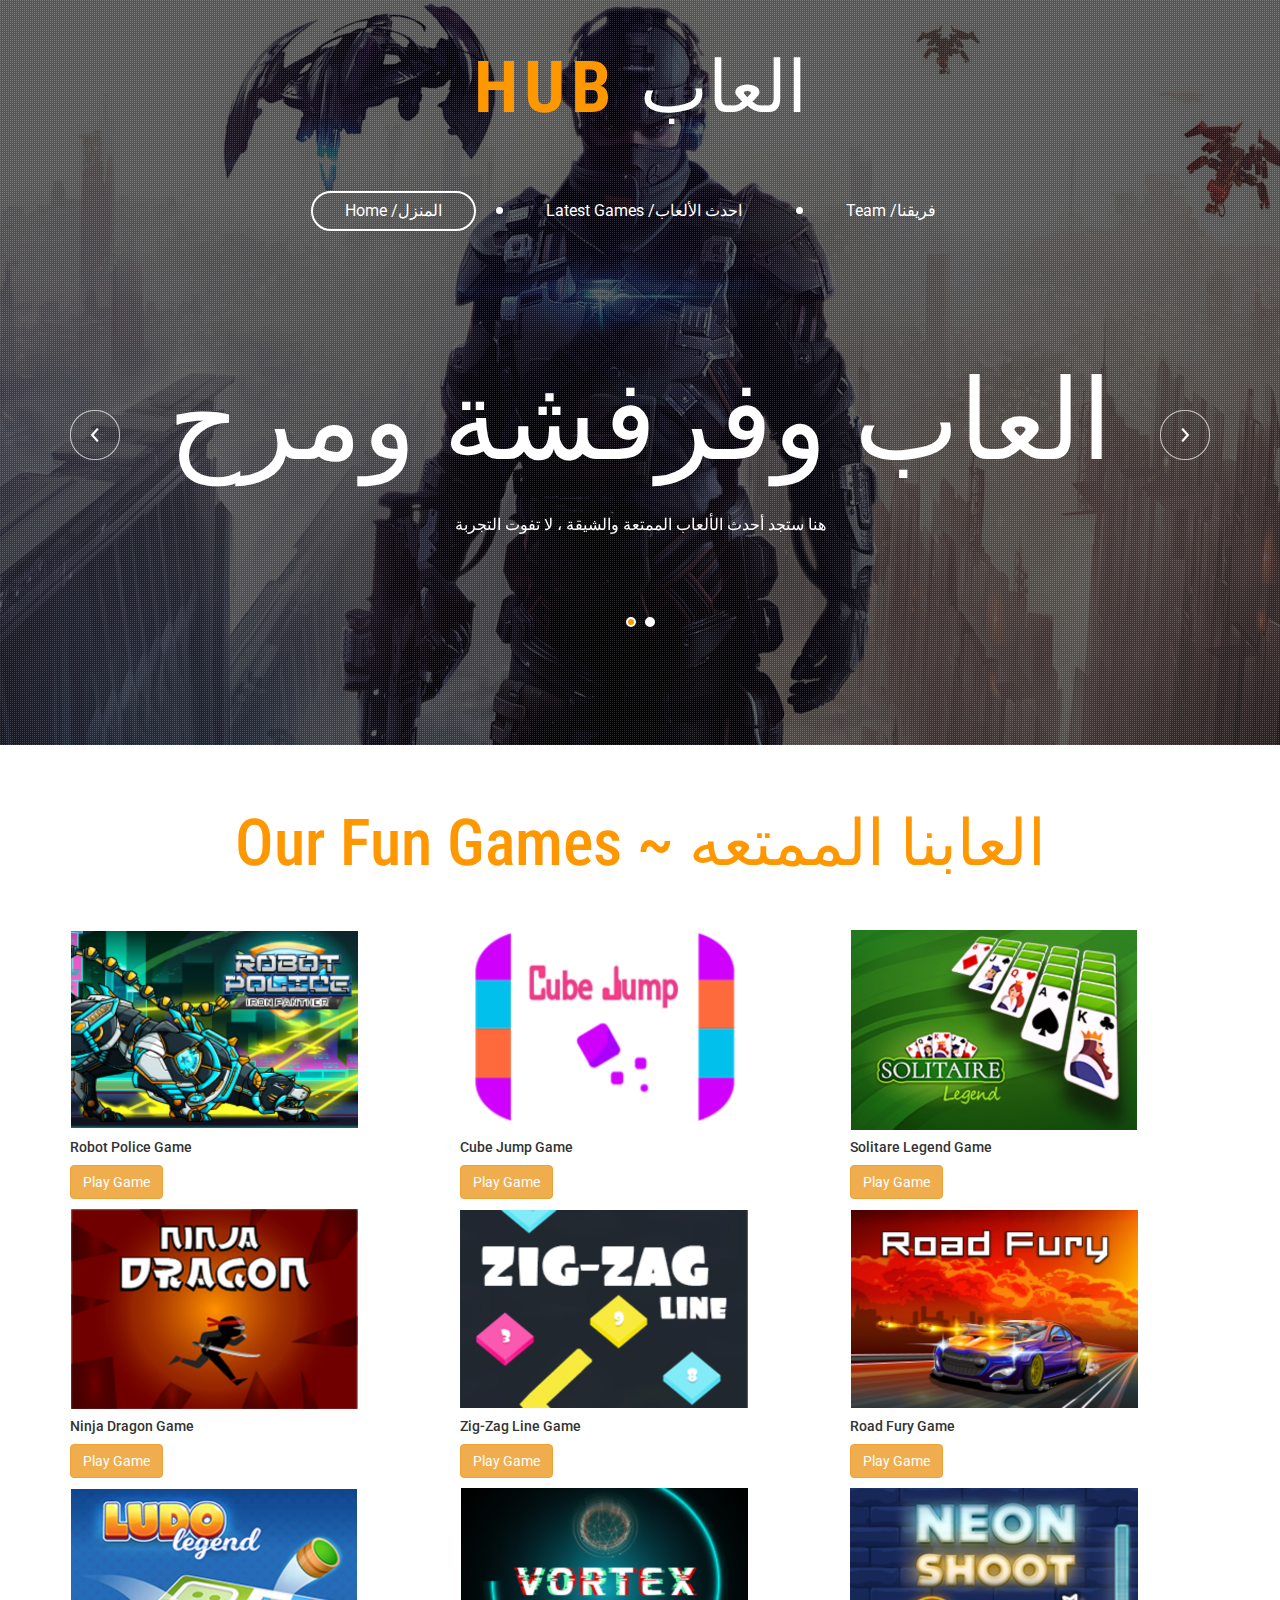
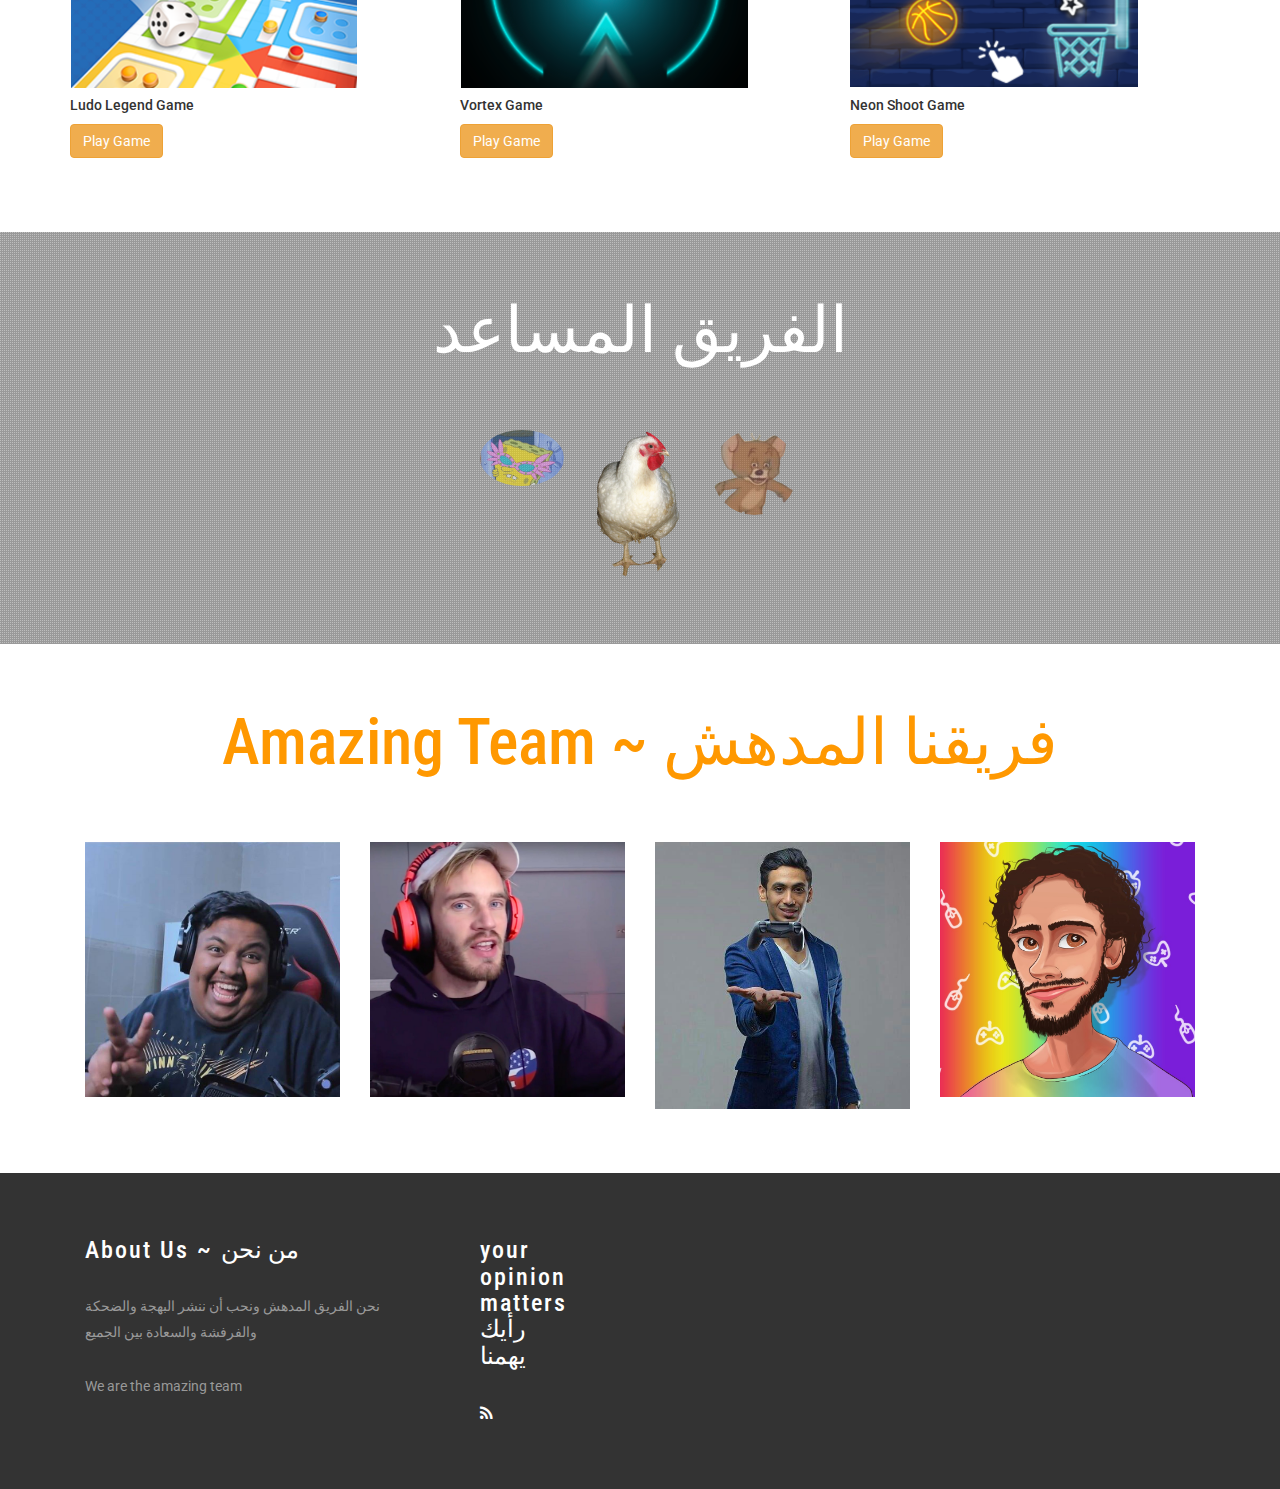
==== commit 074b70e9: "more editing" ====
--- a/index.html
+++ b/index.html
@@ -149,7 +149,7 @@
 
 							<div class="col-sm-4">
 								<div class="card" style="width: 18rem;">
-									<img src="first.png" class="img-round img-size" alt="game">
+									<img src="First.png" class="img-round img-size" alt="game">
 									<div class="card-body" style="margin-bottom:10px;">
 										<h5 class="card-title">Robot Police Game</h5>
 										<a href="firstgame.html" class="btn btn-warning">Play Game</a>
